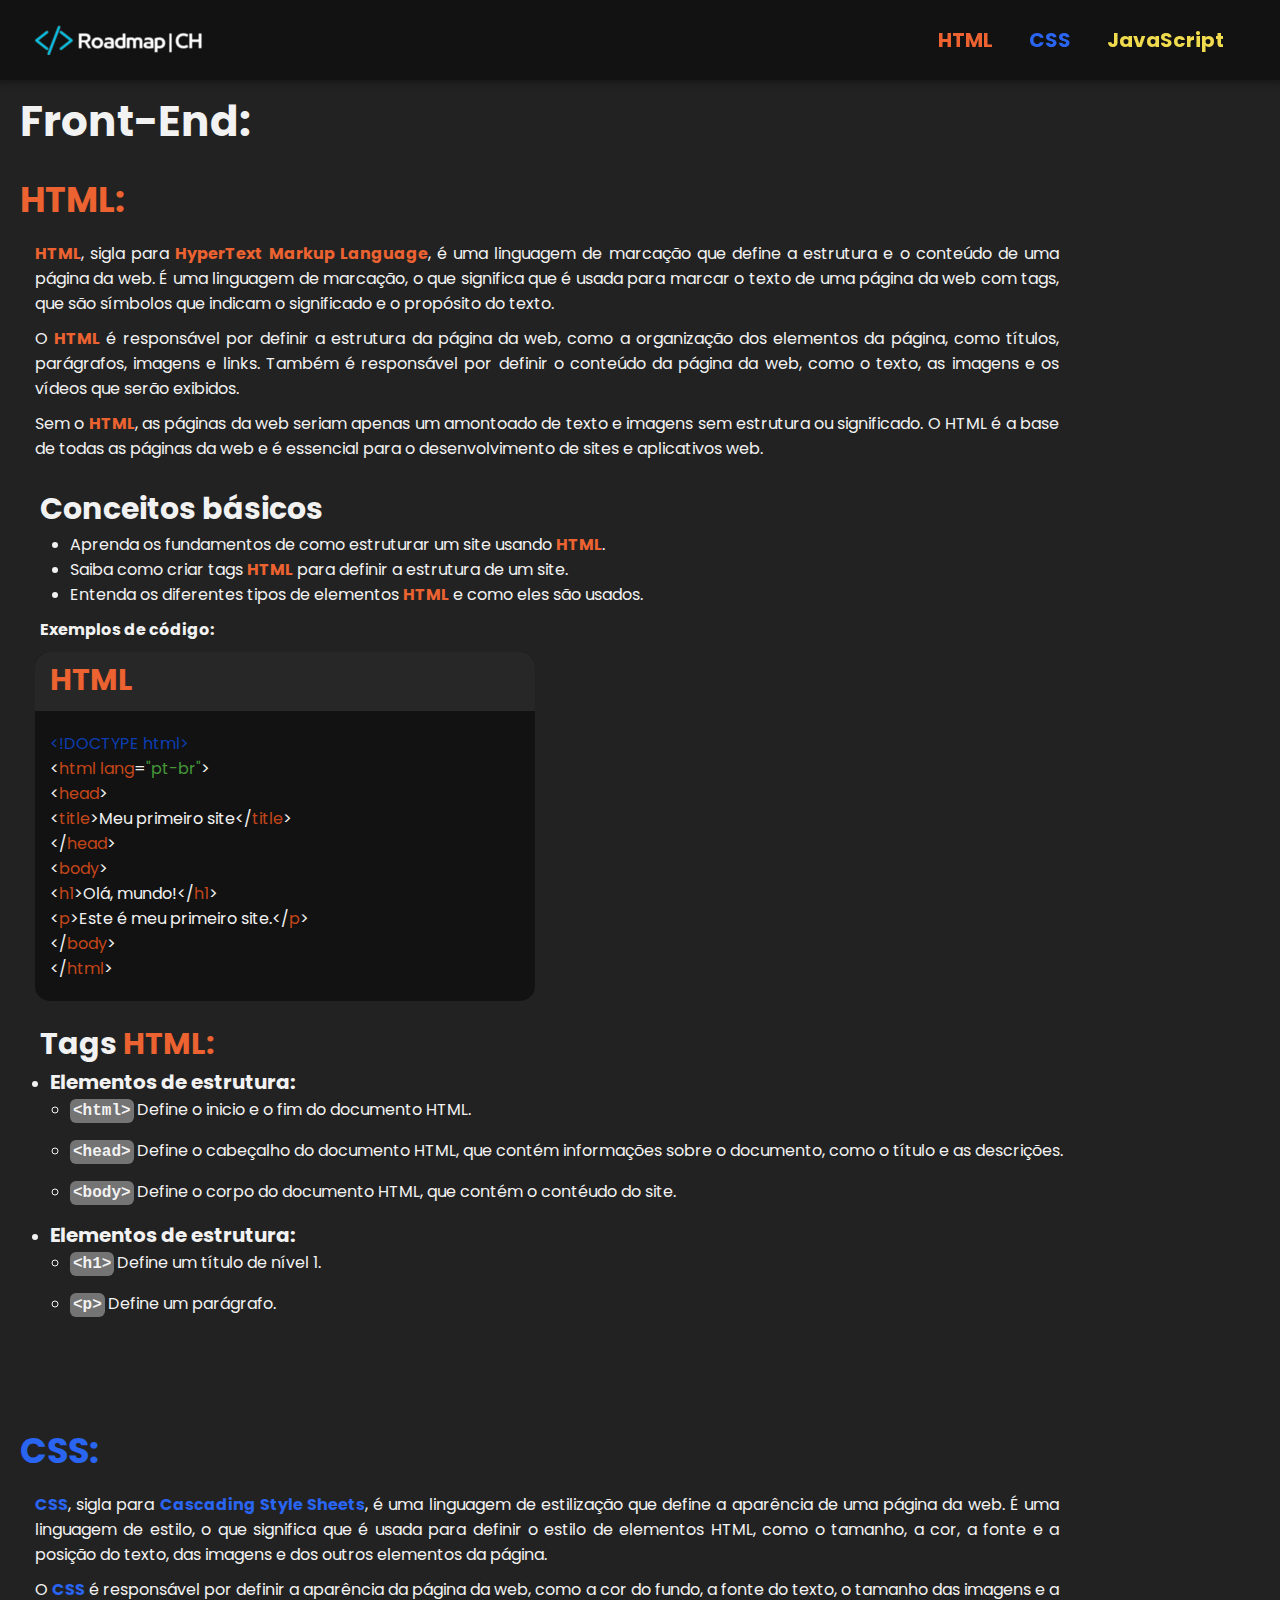
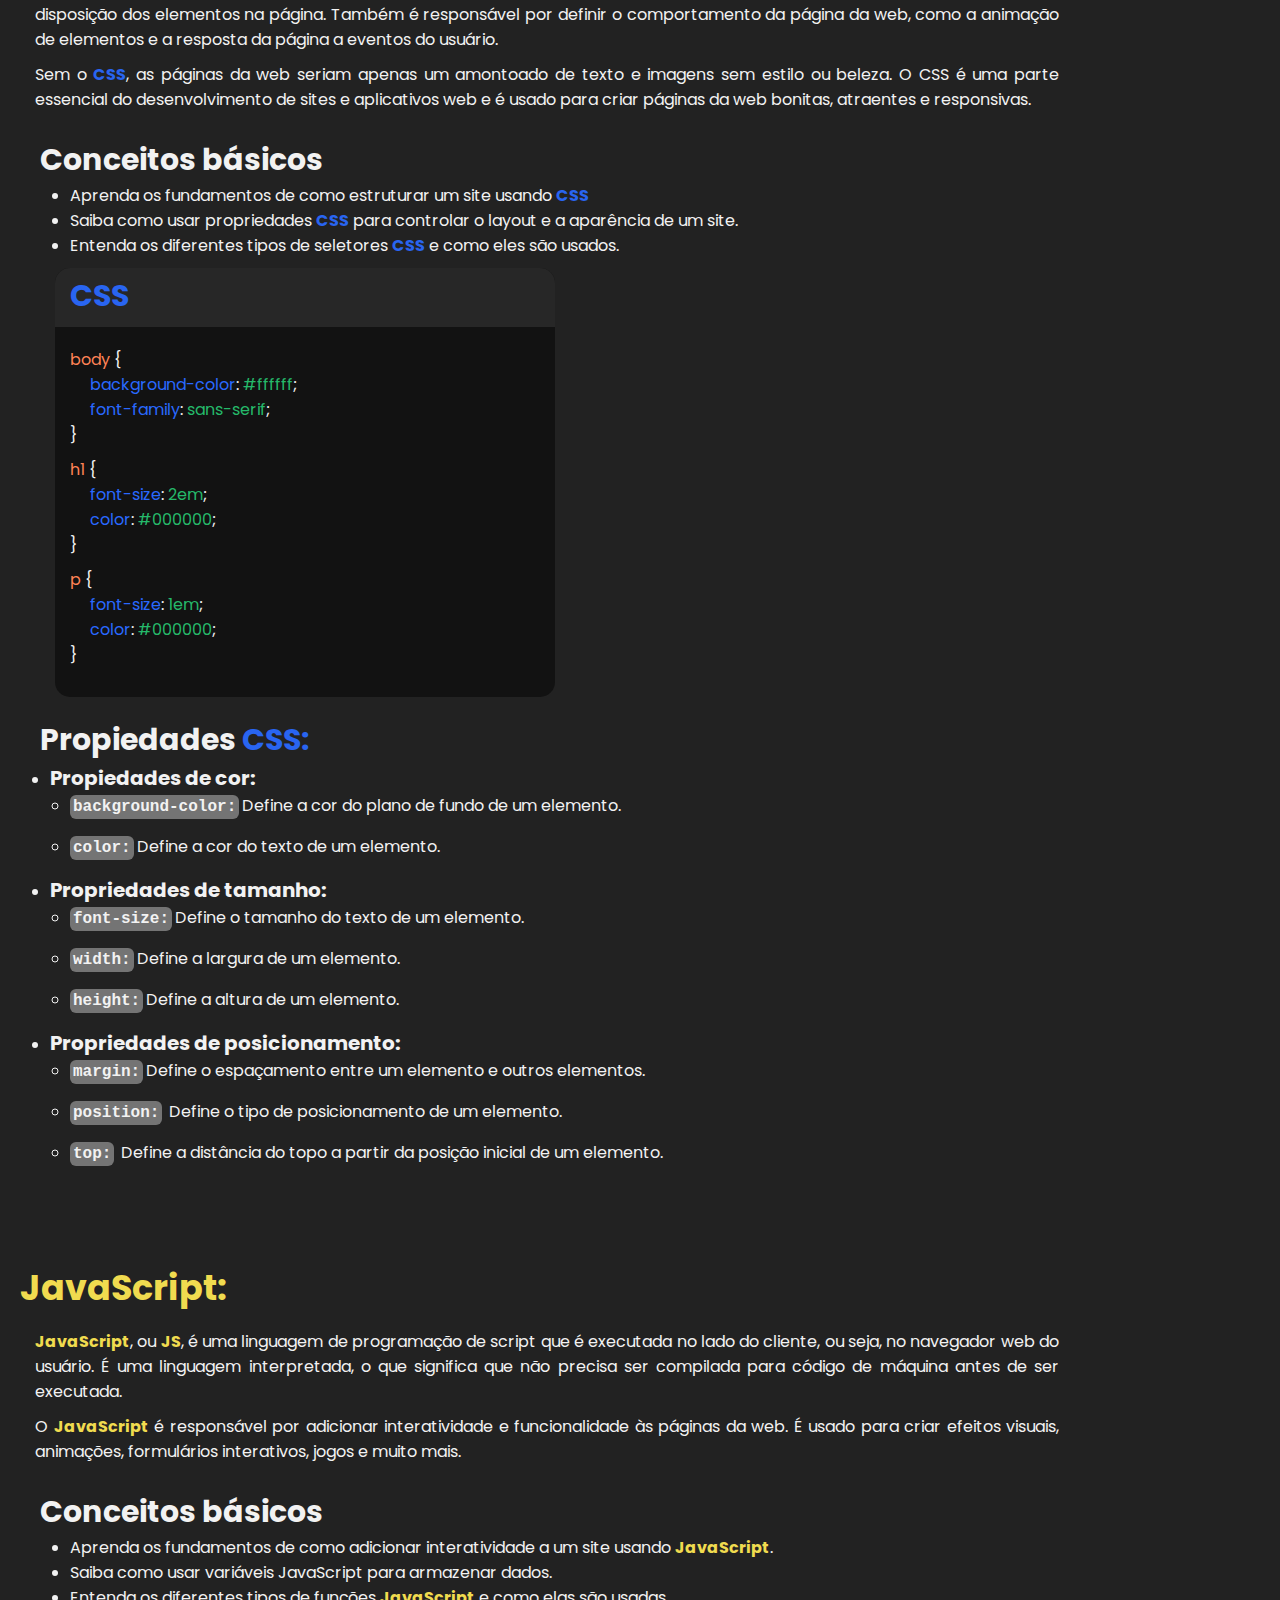
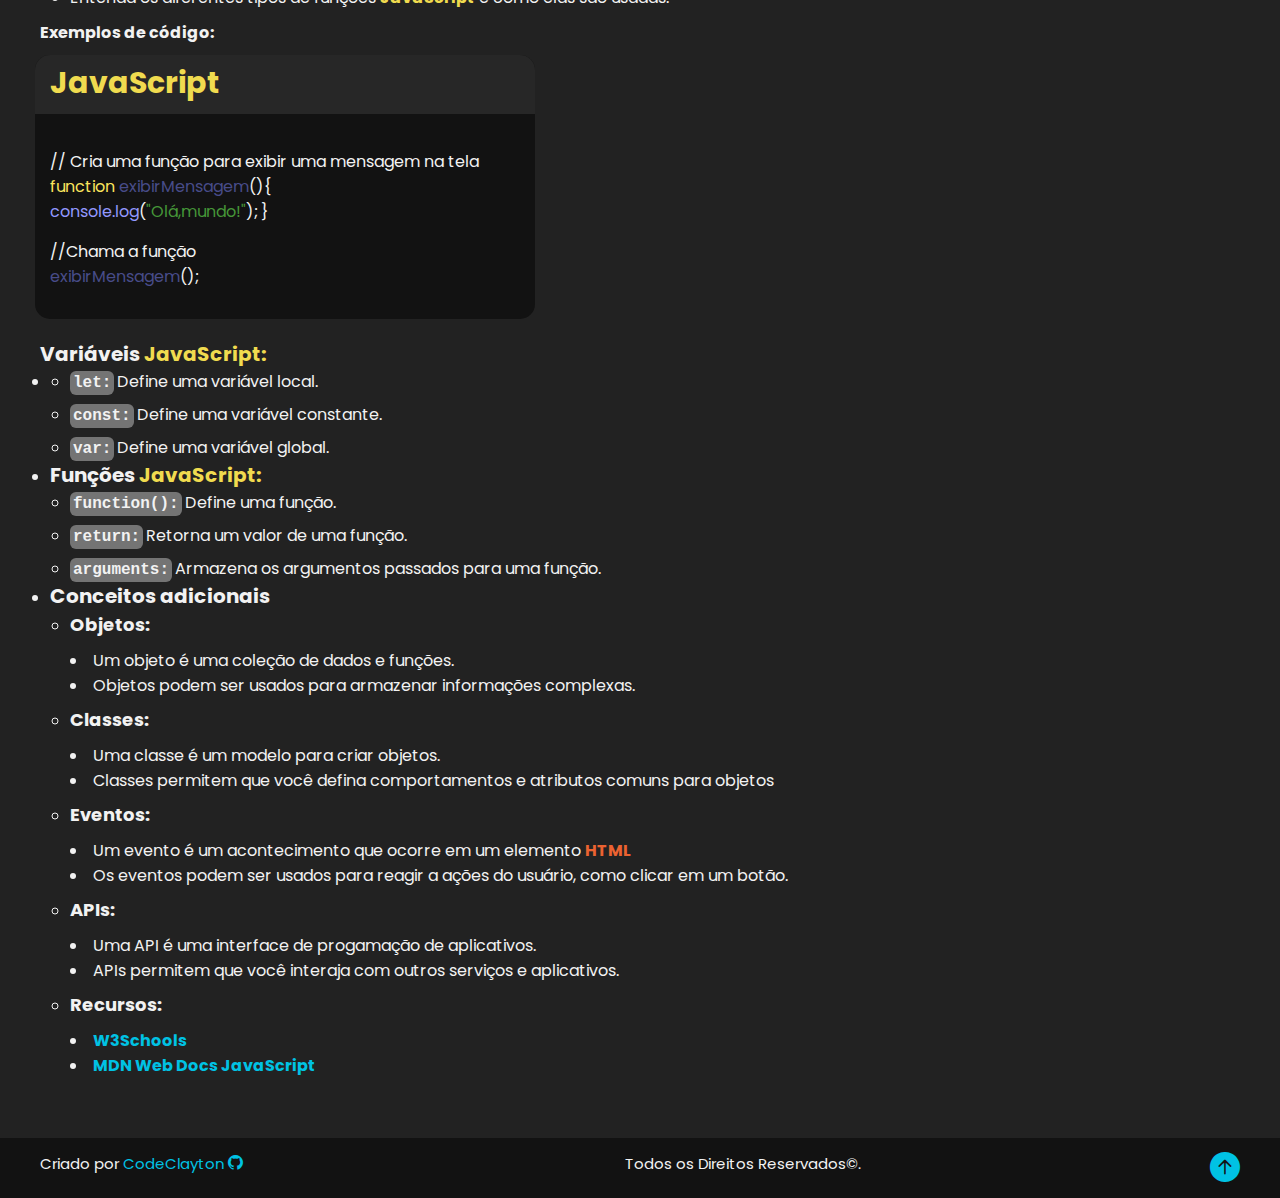
==== assets/html/front-end.html @ f3d700e8 "Initial commit" ====
<!DOCTYPE html>
<html lang="pt-br">
<head>
    <meta charset="UTF-8">
    <meta name="viewport" content="width=device-width, initial-scale=1.0">
    <title>Front End Roadmap</title>
    <!-- Link Boostrap -->
    <link rel="stylesheet" href="https://cdn.jsdelivr.net/npm/bootstrap-icons@1.11.1/font/bootstrap-icons.css">
    <link rel="shortcut icon" href="../img/favicon.ico" type="image/x-icon">
    <!-- Link CSS -->
    <link rel="stylesheet" href="../style/front-end.css">
    <link rel="stylesheet" href="../style/global.css">
    <script src="../JS/global.js" type="text/JavaScript" defer></script>
</head>
<body>
    <header>
        <a href="../../index.html"><img id="logo" src="../img/logo.png" alt="Roadmap | CH"></a>
            <nav class="navMenu">
                <div class="menu">
                    <a href="#definition-html" class="nav-item html"><span class="html">HTML</span></a>
                    <a href="#definition-css" class="nav-item css"><span class="css">CSS</span></a>
                    <a href="#definition-js" class="nav-item js"><span class="js">JavaScript</span></a>
                </div>
            </nav>
            <div class="hamburguerMenu">
                <span class="bar"></span>
                <span class="bar"></span>
                <span class="bar"></span>
            </div>
            <nav class="menu-mobile">
                <a href="#definition-html" class="nav-item html"><span class="html">HTML</span></a>
                <a href="#definition-css" class="nav-item css"><span class="css">CSS</span></a>
                <a href="#definition-js" class="nav-item js"><span class="js">JavaScript</span></a>
            </nav>
    </header>
    <span id="back-to-top"></span>
    <main>
        <h1>Front-End:</h1>
        <!-- HTML -->
        <section id="definition-html">
            <span class="html">
                <h2>HTML:</h2>
            </span>
            <div class="concept">
                <p><span class="html">HTML</span>, sigla para <span class="html">HyperText Markup Language</span>, é uma linguagem de marcação que define a estrutura e o conteúdo de uma página da web. É uma linguagem de marcação, o que significa que é usada para marcar o texto de uma página da web com tags, que são símbolos que indicam o significado e o propósito do texto.</p>
                <p>O <span class="html">HTML</span> é responsável por definir a estrutura da página da web, como a organização dos elementos da página, como títulos, parágrafos, imagens e links. Também é responsável por definir o conteúdo da página da web, como o texto, as imagens e os vídeos que serão exibidos.</p>
                <p>Sem o <span class="html">HTML</span>, as páginas da web seriam apenas um amontoado de texto e imagens sem estrutura ou significado. O HTML é a base de todas as páginas da web e é essencial para o desenvolvimento de sites e aplicativos web.</p>
            </div>
            <section class="basic-concept">
                <h3>Conceitos básicos</h3>
                <ul>
                    <li>Aprenda os fundamentos de como estruturar um site usando <span class="html">HTML</span>.</li>
                    <li>Saiba como criar tags <span class="html">HTML</span> para definir a estrutura de um site.</li>
                    <li>Entenda os diferentes tipos de elementos <span class="html">HTML</span> e como eles são usados.</li>
                </ul>
            </section>
        </section>
        <section class="examples-structure">
            <p class="example">Exemplos de código:</p>
            <div class="container-structure">
                <div class="title-structure">
                    <h3><span class="html">HTML</span></h3>
                </div>
                <div class="box-structure">
                    <span class="doctype">&lt;!DOCTYPE html&gt;</span><br>
                    &lt;<span class="tag-structure">html lang</span>=<span class="text-structure">"pt-br"</span>&gt;<br>
                    &lt;<span class="tag-structure">head</span>&gt;<br>
                    &lt;<span class="tag-structure">title</span>&gt;Meu primeiro site&lt;/<span class="tag-structure">title</span>&gt;<br>
                    &lt;/<span class="tag-structure">head</span>&gt;<br>
                    &lt;<span class="tag-structure">body</span>&gt;<br>
                    &lt;<span class="tag-structure">h1</span>&gt;Olá, mundo!&lt;/<span class="tag-structure">h1</span>&gt;<br>
                    &lt;<span class="tag-structure">p</span>&gt;Este é meu primeiro site.&lt;/<span class="tag-structure">p</span>&gt;<br>
                    &lt;/<span class="tag-structure">body</span>&gt;<br>
                    &lt;/<span class="tag-structure">html</span>&gt;<br>
                </div> 
            </div>
        </section>  
        <section class="tags-html">
            <h3>Tags <span class="html">HTML:</span></h3>
            <ul class="tags-html-title">
                <li>
                    <span class="sub-ul">Elementos de estrutura:</span>
                    <ul class="ul-sub-tags">
                        <li><span class="tag-el">&lt;html&gt;</span>Define o inicio e o fim do documento HTML.</li>
                        <li><span class="tag-el">&lt;head&gt;</span>Define o cabeçalho do documento HTML, que contém informações sobre o documento, como o título e as descrições.</li>
                        <li><span class="tag-el">&lt;body&gt;</span>Define o corpo do documento HTML, que contém o contéudo do site.</li>
                    </ul>
                </li>
                <li>
                    <span  class="sub-ul">Elementos de estrutura:</span>
                    <ul class="ul-sub-tags">
                        <li><span class="tag-el">&lt;h1&gt;</span>Define um título de nível 1.</li>
                        <li><span class="tag-el">&lt;p&gt;</span>Define um parágrafo.</li>
                    </ul>
                </li>
            </ul>
        </section> 
        <!-- CSS -->
        <section id="definition-css">
            <span class="css">
                <h2>CSS:</h2>
            </span>
            <div class="concept">
                <p><span class="css">CSS</span>, sigla para <span class="css">Cascading Style Sheets</span>, é uma linguagem de estilização que define a aparência de uma página da web. É uma linguagem de estilo, o que significa que é usada para definir o estilo de elementos HTML, como o tamanho, a cor, a fonte e a posição do texto, das imagens e dos outros elementos da página.</p>
                <p>O <span class="css">CSS</span> é responsável por definir a aparência da página da web, como a cor do fundo, a fonte do texto, o tamanho das imagens e a disposição dos elementos na página. Também é responsável por definir o comportamento da página da web, como a animação de elementos e a resposta da página a eventos do usuário.</p>
                <p>Sem o <span class="css">CSS</span>, as páginas da web seriam apenas um amontoado de texto e imagens sem estilo ou beleza. O CSS é uma parte essencial do desenvolvimento de sites e aplicativos web e é usado para criar páginas da web bonitas, atraentes e responsivas.</p>
            </div>
            <section class="basic-concept">
                <h3>Conceitos básicos</h3>
                <ul>
                    <li>Aprenda os fundamentos de como estruturar um site usando <span class=" css">CSS</span></li>
                    <li>Saiba como usar propriedades <span class="css">CSS</span> para controlar o layout e a aparência de um site.</li>
                    <li>Entenda os diferentes tipos de seletores <span class="css">CSS</span> e como eles são usados.</li>
                </ul>
                <div class="container-structure">
                    <div class="title-structure">
                        <h3><span class="css">CSS</span></h3>
                    </div>
                    <div class="box-structure">
                    <p>
                        <span class="css-property">body</span> {<br>
                            <span class="css-attribute">background-color</span>: <span class="css-value">#ffffff</span>;<br>
                            <span class="css-attribute">font-family</span>: <span class="css-value">sans-serif</span>;<br>
                        }
                    </p>
                    <p>
                        <span class="css-property">h1</span> {<br>
                            <span class="css-attribute">font-size</span>: <span class="css-value">2em</span>;<br>
                            <span class="css-attribute">color</span>: <span class="css-value">#000000</span>;<br>
                        }
                    </p>
                    <p>
                        <span class="css-property">p</span> {<br>
                            <span class="css-attribute">font-size</span>: <span class="css-value">1em</span>;<br>
                            <span class="css-attribute">color</span>: <span class="css-value">#000000</span>;<br>
                        }
                    </p>
                    </div>
            </section>
            <section class="tags-css">
                <h3>Propiedades <span class="css">CSS:</span></h3>
                <ul class="tags-css-title">
                    <li>
                        <span class="sub-ul">Propiedades de cor:</span>
                        <ul class="ul-sub-tags">
                            <li><span class="tag-el">background-color:</span>Define a cor do plano de fundo de um elemento.</li>
                            <li><span class="tag-el">color:</span>Define a cor do texto de um elemento.</li>
                        </ul>
                    </li>
                    <li>
                        <span  class="sub-ul">Propriedades de tamanho:</span>
                        <ul class="ul-sub-tags">
                            <li><span class="tag-el">font-size:</span>Define o tamanho do texto de um elemento.</li>
                            <li><span class="tag-el">width:</span>Define a largura de um elemento.</li>
                            <li><span class="tag-el">height:</span>Define a altura de um elemento.</li>
                        </ul>
                    </li>
                    <li>
                        <span  class="sub-ul">Propriedades de posicionamento:</span>
                        <ul class="ul-sub-tags">
                            <li><span class="tag-el">margin:</span>Define o espaçamento entre um elemento e outros elementos.</li>
                            <li><span class="tag-el">position:</span> Define o tipo de posicionamento de um elemento.</li>
                            <li><span class="tag-el">top:</span> Define a distância do topo a partir da posição inicial de um elemento.</li>
                        </ul>
                    </li>
                </ul>
            </section> 
        </section> 
        <!-- JAVASCRIPT -->
        <section id="definition-js">
            <span class="js">
                <h2>JavaScript:</h2>
            </span>
            <div class="concept">
                <p><span class="js">JavaScript</span>, ou <span class="js">JS</span>, é uma linguagem de programação de script que é executada no lado do cliente, ou seja, no navegador web do usuário. É uma linguagem interpretada, o que significa que não precisa ser compilada para código de máquina antes de ser executada.</p>
               
                <p>O <span class="js">JavaScript</span> é responsável por adicionar interatividade e funcionalidade às páginas da web. É usado para criar efeitos visuais, animações, formulários interativos, jogos e muito mais.</p>
            </div>
            <section class="basic-concept">
                <h3>Conceitos básicos</h3>
                <ul>
                    <li>Aprenda os fundamentos de como adicionar interatividade a um site usando <span class="js">JavaScript</span>.</li>
                    <li>Saiba como usar variáveis JavaScript para armazenar dados.</li>
                    <li>Entenda os diferentes tipos de funções <span class="js">JavaScript</span> e como elas são usadas.</li>
                </ul>
            </section>
        </section>
        <section class="examples-structure">
            <p class="example">Exemplos de código:</p>
            <div class="container-structure">
                <div class="title-structure">
                    <h3><span class="js">JavaScript</span></h3>
                </div>
                <div class="box-structure">
                    <p class="text-box">
                        <span class="coment-js">// Cria uma função para exibir uma mensagem na tela</span>
                        <br>
                        <span class="name-function">function</span> <span class="function-js">exibirMensagem</span>(){<br>
                        <span class="console-js">console.log</span>(<span class="text-structure">"Olá,mundo!"</span>);
                        } 
                    <br>
                    </p>
                    <p class="text-box">
                        <span class="coment-js">//Chama a função</span>
                        <br>
                        <span class="function-js">exibirMensagem</span>();
                    </p>
                </div> 
            </div>
        </section>  
        <section class="tags-js">
            <span class="sub-ul">Variáveis <span class="js">JavaScript:</span></span>
            <ul class="tags-js-title">
                <li>
                    <ul class="ul-sub-tags">
                        <li><span class="tag-el">let:</span>Define uma variável local.</li>
                        <li><span class="tag-el">const:</span>Define uma variável constante.</li>
                        <li><span class="tag-el">var:</span>Define uma variável global.</li>
                    </ul>
                </li>
                <li>
                    <span  class="sub-ul">Funções <span class="js">JavaScript:</span></span>
                    <ul class="ul-sub-tags">
                        <li><span class="tag-el">function():</span>Define uma função.</li>
                        <li><span class="tag-el">return:</span>Retorna um valor de uma função.</li>
                        <li><span class="tag-el">arguments:</span>Armazena os argumentos passados para uma função.</li>
                    </ul>
                </li>
                <li>
                    <span  class="sub-ul">Conceitos adicionais</span>
                    <ul class="ul-sub-tags">
                        <li><p class="ul-sub-title">Objetos:</p>
                            <ul>
                                <li class="desc-sub-li">Um objeto é uma coleção de dados e funções.</li>
                                <li class="desc-sub-li">Objetos podem ser usados para armazenar informações complexas.</li>
                            </ul>
                        </li>
                        <li><p class="ul-sub-title">Classes:</p>
                            <ul>
                                <li class="desc-sub-li">Uma classe é um modelo para criar objetos.</li>
                                <li class="desc-sub-li">Classes permitem que você defina comportamentos e atributos comuns para objetos</li>
                            </ul>
                        </li>
                        <li><p class="ul-sub-title">Eventos:</p>
                            <ul>
                                <li class="desc-sub-li">Um evento é um acontecimento que ocorre em um elemento <span class="html">HTML</span></li>
                                <li class="desc-sub-li">Os eventos podem ser usados para reagir a ações do usuário, como clicar em um botão.</li>
                            </ul>
                        </li>
                        <li><p class="ul-sub-title">APIs:</p>
                            <ul>
                                <li class="desc-sub-li">Uma API é uma interface de progamação de aplicativos.</li>
                                <li class="desc-sub-li">APIs permitem que você interaja com outros serviços e aplicativos.</li>
                            </ul>
                        </li>
                        <li><p class="ul-sub-title">Recursos:</p>
                            <ul>
                                <li class="list-resources"><a href="https://www.w3schools.com/js/" class="link-resources" target="_blank">W3Schools</a></li>
                                <li class="list-resources"><a href="https://developer.mozilla.org/pt-BR/docs/Web/JavaScript" class="link-resources" target="_blank">MDN Web Docs JavaScript</a></li>
                            </ul>
                        </li>
                    </ul>
                </li>
            </ul>
        </section> 
    </main>
    <footer>
        <p>Criado por<a href="https://github.com/CodeClayton" target="_blank"  id="my-github"> CodeClayton <i class="bi bi-github"></i></a></p>
        <p class="rights"> Todos os Direitos Reservados&copy;.</p>
        <a class="arrow-top" href="#back-to-top"><i class="bi bi-arrow-up-circle-fill"></i></a>
    </footer>
</body>
</html>
---- assets/style/front-end.css ----
@import url('https://fonts.googleapis.com/css2?family=Poppins:wght@400;700;800&display=swap');
/* font-family: 'Poppins', sans-serif;*/

html{
    scroll-behavior: smooth;
}

:root{
    --Preto: #121212;
    --Cinza: #222222;
    --Ciano: #00C2E4;
    --Azul: #1296E2;
    --Branco: #F2F2F2;
}

*{
    padding: 0;
    margin: 0;
    box-sizing: border-box;
}

body{
    display: flex;
    flex-direction: column;
    font-family: 'Poppins', sans-serif;
    background-color: var(--Cinza);
    color: var(--Branco);
}

.nav-item.html::after{
    background: linear-gradient(90deg, transparent,#EC6231);
}

.nav-item.css::after{
    background: linear-gradient(90deg, transparent,#2965F1);
}

.nav-item.js::after{
    background: linear-gradient(90deg, transparent,#F0DB4F);
}

.nav-item:hover::after{
    width: 100%;
}

.html{
    color: #EC6231 ;
    font-weight: bold;
}

.css{
    color: #2965F1;
    font-weight: bold;
}

.js{
    color: #F0DB4F;
    font-weight: bold;
}

main{
    padding: 20px;
}

p{
    width: 80vw;
    margin-bottom: 10px;
}

h1{
    font-size: 42px;
    margin-top: 70px;
    margin-bottom: -60px;
}

h2{
    font-size: 35px;
    padding-top: 80px;
}

h3{
    font-size: 30px;
}

.concept{
    padding: 15px 35px 15px 15px;
    text-align: justify;
}

.basic-concept{
    margin-left: 20px;
}

.basic-concept ul{
    padding-left: 30px;
    margin-bottom: 10px;
}

.example{
    margin-left: 20px;
    font-weight: bold;
}

.container-structure{
    width: 500px;
    flex-direction: column;
    margin: 10px 0px 20px 15px;
    background-color: var(--Preto);
    border-radius: 15px;
    padding-bottom: 15px;
}

.title-structure{
    background-color: #272727;
    margin-bottom: 15px;
    border-radius: 15px 15px 0px 0px;
    padding: 5px 0px 8px 15px;
}

.box-structure{
    padding: 5px 15px;
}

.doctype{
    color: #0c3eb1;
}

.tag-structure{
    color: #c44619;
}

.text-structure{
    color: #459638;
}

.tags-html{
    margin-left: 20px;
}

.tags-html-title{
    margin-left: 10px;
}

.sub-ul{
    font-weight: bold;
    font-size: 20px;
    margin-bottom: 8px;
}

.tags-html-title li{
    margin-bottom: 8px;
}

.ul-sub-tags{
    margin-left: 20px;
    display: flex;
    flex-direction: column;
    gap: 8px;
}

.ul-sub-title{
    font-weight: bold;
    font-size: 18px;
}

.desc-sub-li{
    list-style: inside;
}

.tag-el{
    background-color: #747474;
    padding: 3px;
    margin-right: 3px;
    border-radius: 6px;
    font-weight: bold;
    font-family: 'Courier New', Courier, monospace;
}

#definition-css{
    margin-top: 20px;
}

.css-property {
    color: #ff8356;
}

.css-attribute {
    margin-left: 20px;
    color: #2969ff;
}

.css-value {
    color: rgb(37, 185, 106);
}

.tags-css-title li{
    margin-bottom: 8px;
}

.tags-css{
    margin-left: 20px;
}

.tags-css-title{
    margin-left: 10px;
}

.function-js{
    color: #484C89;
}

.name-function{
    color: #fae55d;
}

.text-box{
    margin-top: 15px;
}

.tags-js{
    margin-left: 20px;
}

.tags-js-title{
    margin-left: 10px;
}

.console-js{
    color: #9298FF;
}

.list-resources{
    list-style: inside;
}

.link-resources{
    text-decoration: none;
    font-weight: bold;
    color: var(--Ciano);
    transition: .3s ease;
}

.link-resources:hover{
    color: #0c3eb1;
}

footer{
    font-size: 15px;
    bottom: 0;
    left: 0;
    height: 60px;
    width: 100%;
    background-color: var(--Preto);
    display: flex;
    align-items: center;
    justify-content: space-between;
    padding: 10px 40px;
    margin: 40px auto 0 auto;
    color: var(--Branco);
}

#logo-footer{
    cursor: pointer;
    position: relative;
    padding-top: 6px;
}

#my-github{
    cursor: pointer;
    text-decoration: none;
    color: var(--Ciano);
}

.arrow-top{
    color: var(--Ciano);
    font-size: 30px;
    transition: .3s ease-in-out;
}

.arrow-top:hover{
    transform: translateY(-4px);
}

@media screen and (max-width:560px){
    .container-structure{
        width: 80vw ;
    }
    .rights{
        display: none;
    }
}
---- assets/style/global.css ----
@import url('https://fonts.googleapis.com/css2?family=Poppins:wght@400;700;800&display=swap');
/* font-family: 'Poppins', sans-serif;*/

:root{
    --Preto: #121212;
    --Cinza: #222222;
    --Ciano: #00C2E4;
    --Azul: #1296E2;
    --Branco: #F2F2F2;
}

html{
    scroll-behavior: smooth;
}

body{
    font-family: 'Poppins', sans-serif;
}

header{
    display: flex;
    width: 100%;
    height: 80px;
    background-color: var(--Preto);
    box-shadow: 0px 0px 7px 3px #00000053;   
    position: fixed;
    top: 0;
    left: 0;
    justify-content: space-between;
    align-items: center;
    z-index: 10;
}

#logo{
    cursor: pointer;
    position: relative;
    padding-top: 6px;
    margin-left: 30px;
}

.navMenu{
    display: flex;
    height: 80px;
    align-items: center;
    justify-content: space-between;
    color: var(--Branco);
    font-size: 20px;
    font-weight: bold;   
    margin-right: 30px;
}

.nav-item{
    margin-right: 20px;
    text-decoration: none;
    font-weight: bold;
    color: var(--Branco);
    position: relative;
    padding: 6px;
    transition: .4s ease-in-out;
}

.nav-item::after,.nav-item-mob::after{
    content: " ";
    width: 0%;
    height: 4px;
    background: linear-gradient(45deg, transparent, var(--Ciano));
    position: absolute;
    left: 0;
    bottom: 3px;
    transition: .5s ease-in-out;
}

.nav-item:hover::after,.nav-item-mob:hover::after{
    width: 100%;
}

.hamburguerMenu{
    display: none;
    margin-right: 50px;
    cursor: pointer;
}

.bar{
    margin-top: 8px;
    display: block;
    width: 45px;
    height: 4px;
    background-color: #fff;
    border-radius: 5px;
    transition: .4s ease;
}

.hamburguerMenu.mobile-active .bar:nth-child(1){
    transform:translateY(12px) rotate(45deg) ; 
}

.hamburguerMenu.mobile-active .bar:nth-child(2){
    animation: hamburg .4s ease;
    opacity: 0;
}

.hamburguerMenu.mobile-active .bar:nth-child(3){
    transform: translateY(-12px) rotate(-45deg);
}

@keyframes hamburg {
    0%{
        opacity: 1;
    }

    100%{
        width: 0;
        opacity: 0;
    }
}

.menu-mobile{
    position: absolute;
    width: 100%;
    height: 300px;
    right: 0;
    background-color: var(--Preto);
    display: none;
    flex-direction: column;
    justify-content: space-around;
    align-items: center;
    transition: .4s ease-in-out;
    top: -300px;
    padding-bottom: 8px;
}

.menu-mobile.active{
    top: 80px;

}

.nav-item-mob{
    font-size: 20px;
    text-decoration: none;
    font-weight: bold;
    color: var(--Branco);
    position: relative;
    padding: 6px;
    transition: .4s ease-in-out;
}


@media (max-width:785px) {
    .hamburguerMenu{
        display: block;
    }

    .navMenu{
        display: none;
    }

    .txtBusca{
        width: 230px;
    }

    .divBusca{
        display: none;
    }

    .menu-mobile{
        display: flex;
    }
}
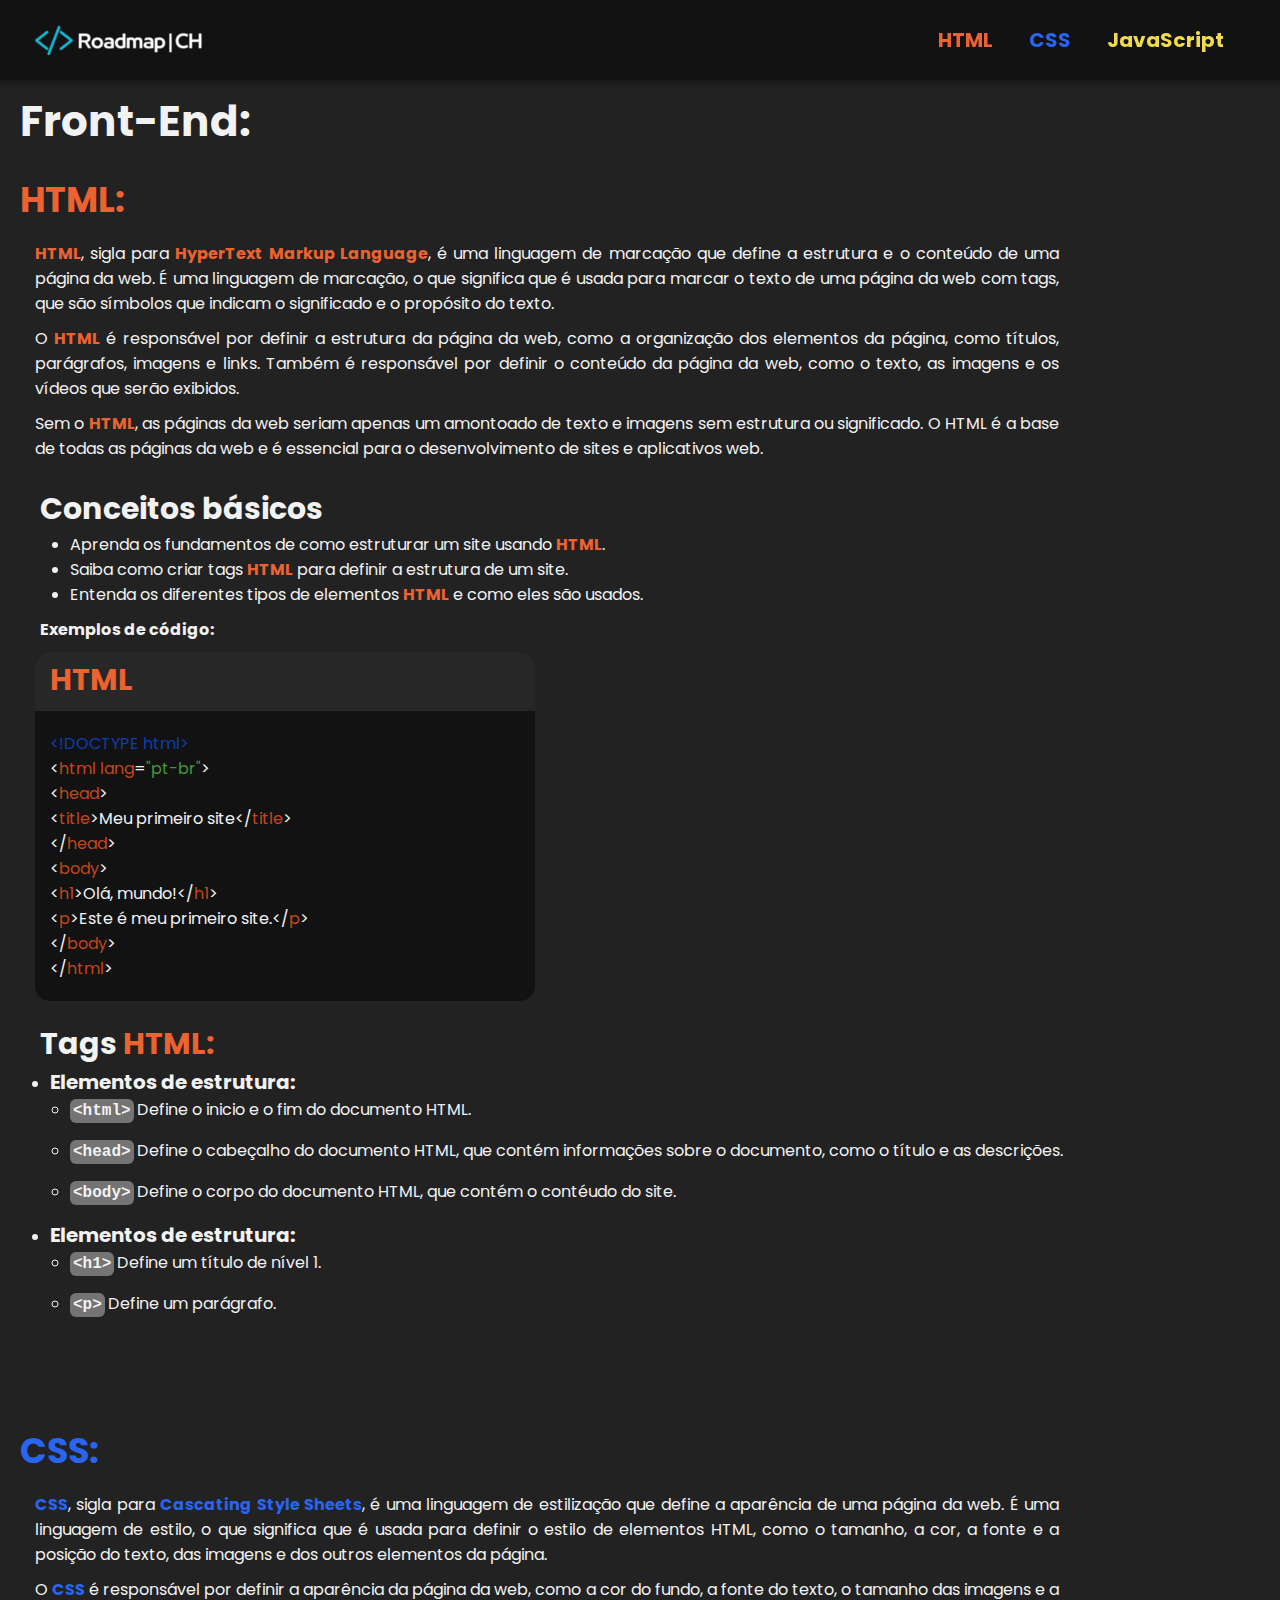
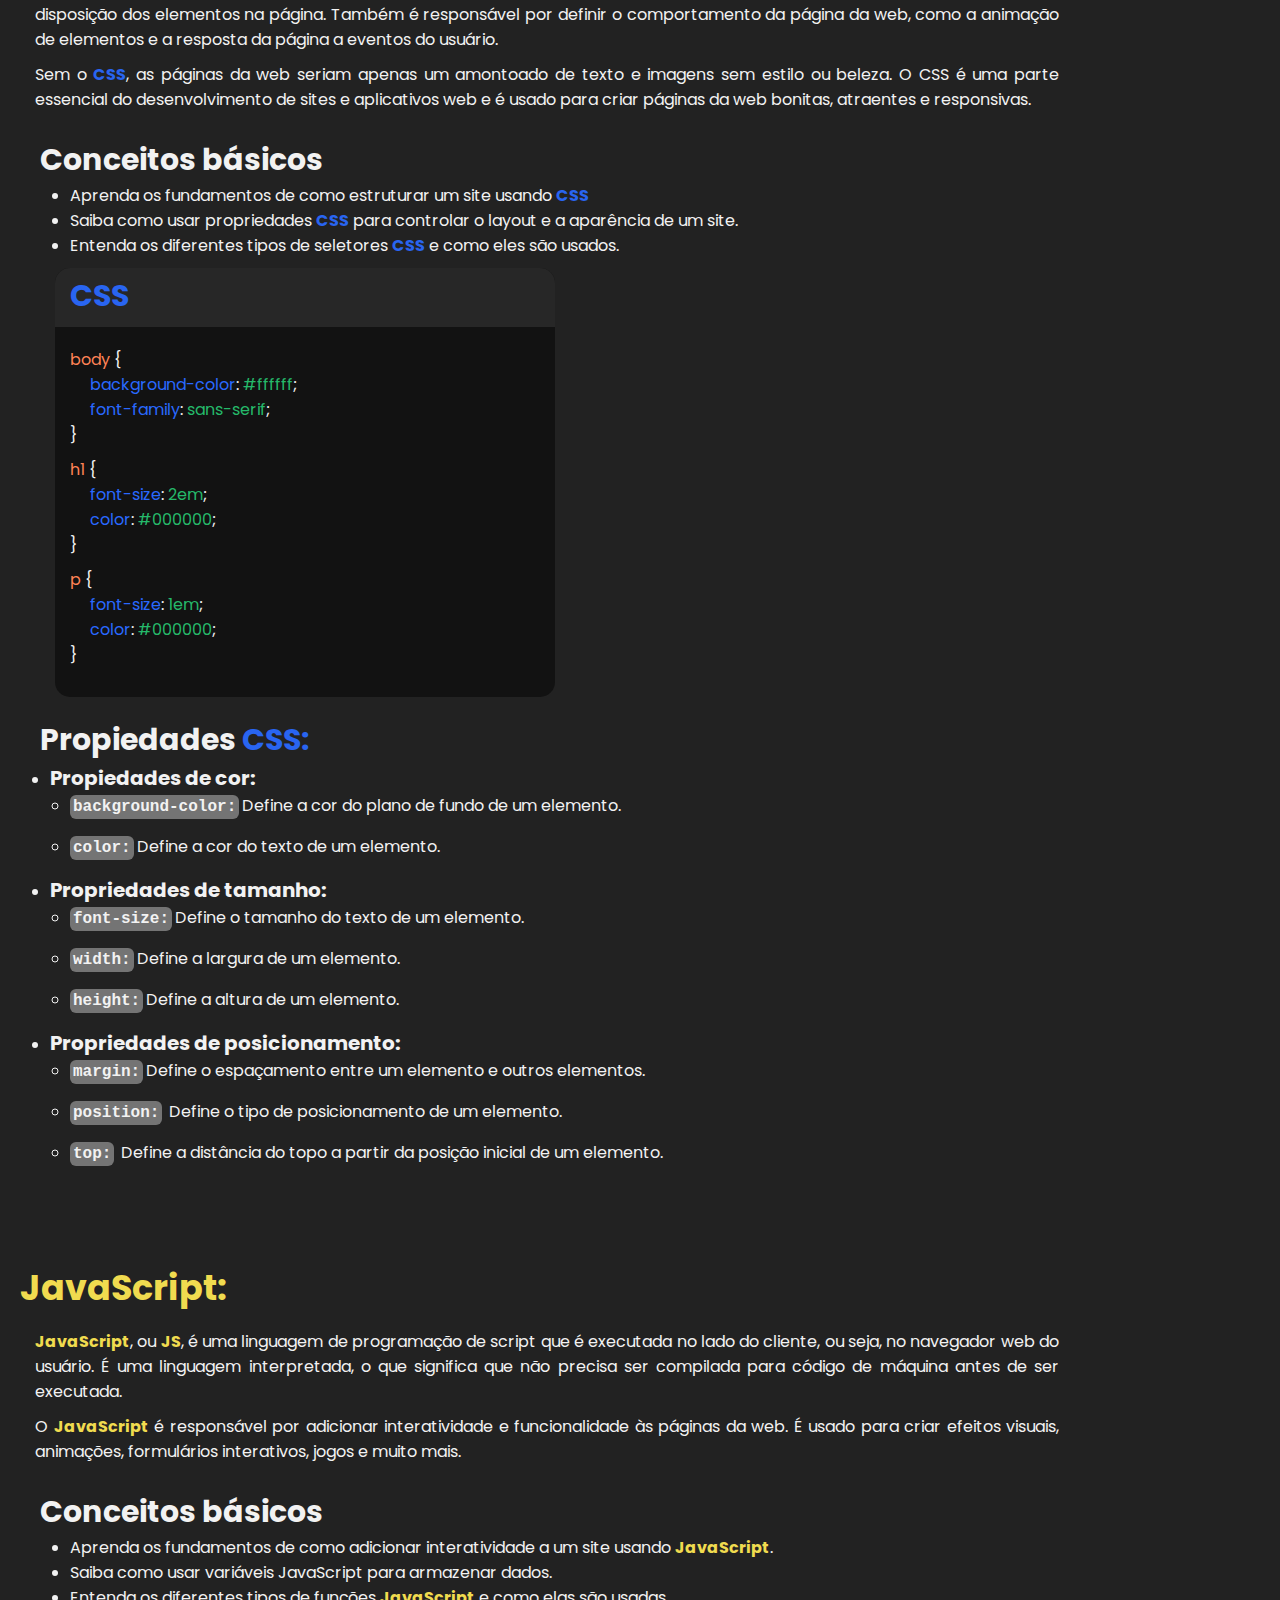
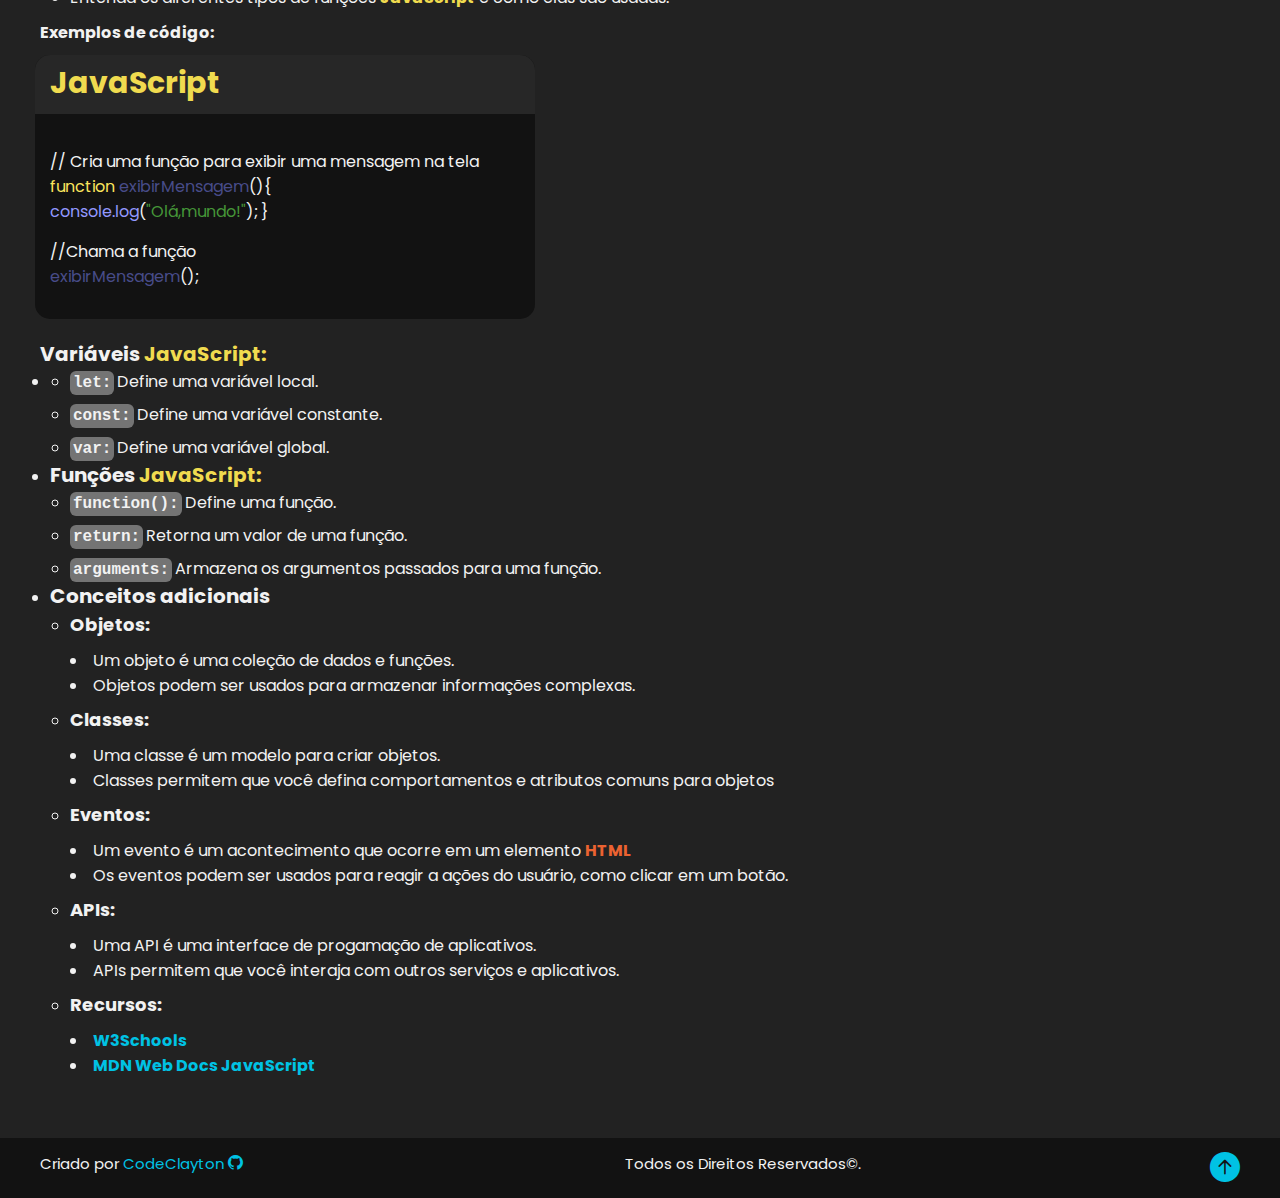
==== commit 55b5dc7b: "Update front-end.html" ====
--- a/assets/html/front-end.html
+++ b/assets/html/front-end.html
@@ -101,7 +101,7 @@
                 <h2>CSS:</h2>
             </span>
             <div class="concept">
-                <p><span class="css">CSS</span>, sigla para <span class="css">Cascading Style Sheets</span>, é uma linguagem de estilização que define a aparência de uma página da web. É uma linguagem de estilo, o que significa que é usada para definir o estilo de elementos HTML, como o tamanho, a cor, a fonte e a posição do texto, das imagens e dos outros elementos da página.</p>
+                <p><span class="css">CSS</span>, sigla para <span class="css">Cascating Style Sheets</span>, é uma linguagem de estilização que define a aparência de uma página da web. É uma linguagem de estilo, o que significa que é usada para definir o estilo de elementos HTML, como o tamanho, a cor, a fonte e a posição do texto, das imagens e dos outros elementos da página.</p>
                 <p>O <span class="css">CSS</span> é responsável por definir a aparência da página da web, como a cor do fundo, a fonte do texto, o tamanho das imagens e a disposição dos elementos na página. Também é responsável por definir o comportamento da página da web, como a animação de elementos e a resposta da página a eventos do usuário.</p>
                 <p>Sem o <span class="css">CSS</span>, as páginas da web seriam apenas um amontoado de texto e imagens sem estilo ou beleza. O CSS é uma parte essencial do desenvolvimento de sites e aplicativos web e é usado para criar páginas da web bonitas, atraentes e responsivas.</p>
             </div>
@@ -270,4 +270,4 @@
         <a class="arrow-top" href="#back-to-top"><i class="bi bi-arrow-up-circle-fill"></i></a>
     </footer>
 </body>
-</html>+</html>
